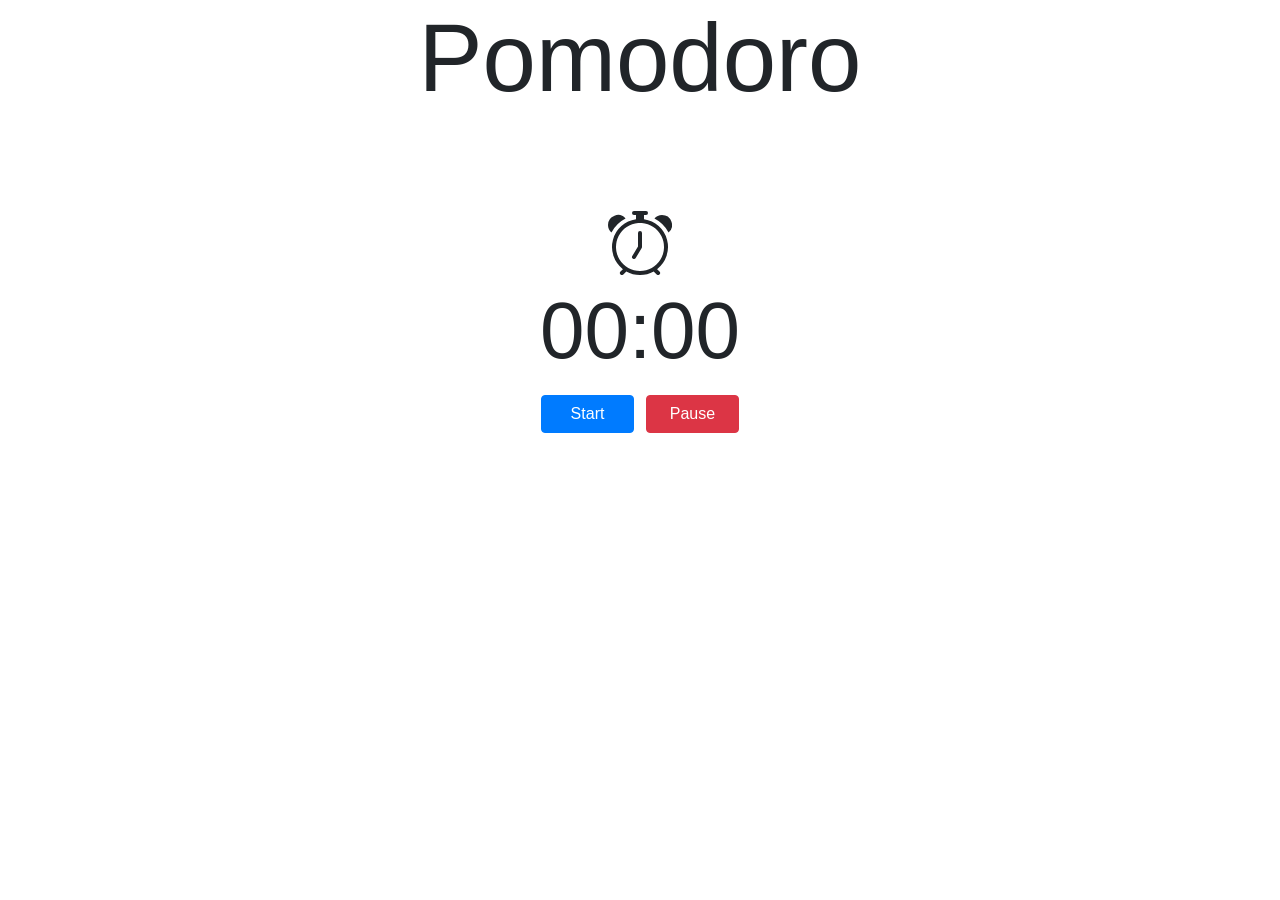
==== Projeto3/primeiro_site.html @ e766cbc6 "REcuperação dos arquivos" ====
<!DOCTYPE html>
<html lang="en">
<head>
    <link rel="stylesheet" href="https://stackpath.bootstrapcdn.com/bootstrap/4.5.2/css/bootstrap.min.css" integrity="sha384-JcKb8q3iqJ61gNV9KGb8thSsNjpSL0n8PARn9HuZOnIxN0hoP+VmmDGMN5t9UJ0Z" crossorigin="anonymous">
<script src="https://code.jquery.com/jquery-3.5.1.slim.min.js" integrity="sha384-DfXdz2htPH0lsSSs5nCTpuj/zy4C+OGpamoFVy38MVBnE+IbbVYUew+OrCXaRkfj" crossorigin="anonymous"></script>
<script src="https://cdn.jsdelivr.net/npm/popper.js@1.16.1/dist/umd/popper.min.js" integrity="sha384-9/reFTGAW83EW2RDu2S0VKaIzap3H66lZH81PoYlFhbGU+6BZp6G7niu735Sk7lN" crossorigin="anonymous"></script>
<script src="https://stackpath.bootstrapcdn.com/bootstrap/4.5.2/js/bootstrap.min.js" integrity="sha384-B4gt1jrGC7Jh4AgTPSdUtOBvfO8shuf57BaghqFfPlYxofvL8/KUEfYiJOMMV+rV" crossorigin="anonymous"></script>

<meta charset="utf-8">
<title>Get Text Input Field Value in JavaScript</title>
<script src="js/Timer.js"></script>
</head>
<style>  
    #teste{
        font-size: 5em;
    }
</style>
<body>   
    <div class="container">
        <header class='display-1 text-center pb-5'>Pomodoro</header>
        <div id="clock" class="text-center pt-5">
            <svg width="4em" height="4em" viewBox="0 0 16 16" class="bi bi-alarm" fill="currentColor" xmlns="http://www.w3.org/2000/svg">
                <path fill-rule="evenodd" d="M6.5 0a.5.5 0 0 0 0 1H7v1.07a7.001 7.001 0 0 0-3.273 12.474l-.602.602a.5.5 0 0 0 .707.708l.746-.746A6.97 6.97 0 0 0 8 16a6.97 6.97 0 0 0 3.422-.892l.746.746a.5.5 0 0 0 .707-.708l-.601-.602A7.001 7.001 0 0 0 9 2.07V1h.5a.5.5 0 0 0 0-1h-3zm1.038 3.018a6.093 6.093 0 0 1 .924 0 6 6 0 1 1-.924 0zM8.5 5.5a.5.5 0 0 0-1 0v3.362l-1.429 2.38a.5.5 0 1 0 .858.515l1.5-2.5A.5.5 0 0 0 8.5 9V5.5zM0 3.5c0 .753.333 1.429.86 1.887A8.035 8.035 0 0 1 4.387 1.86 2.5 2.5 0 0 0 0 3.5zM13.5 1c-.753 0-1.429.333-1.887.86a8.035 8.035 0 0 1 3.527 3.527A2.5 2.5 0 0 0 13.5 1z"/>
              </svg>
            <h1 id="teste" class="pt-2 ">00:00</h1>
            <div  class="pt-2">
                <button class="btn btn-primary mr-1 col-1" id="start" onclick="start();" >Start</button>
                <button class="btn btn-danger col-1 ml-1" id="pause" onclick="pause();">Pause</button>

            </div>
        </div>
    </div>
    
</body>
</html>
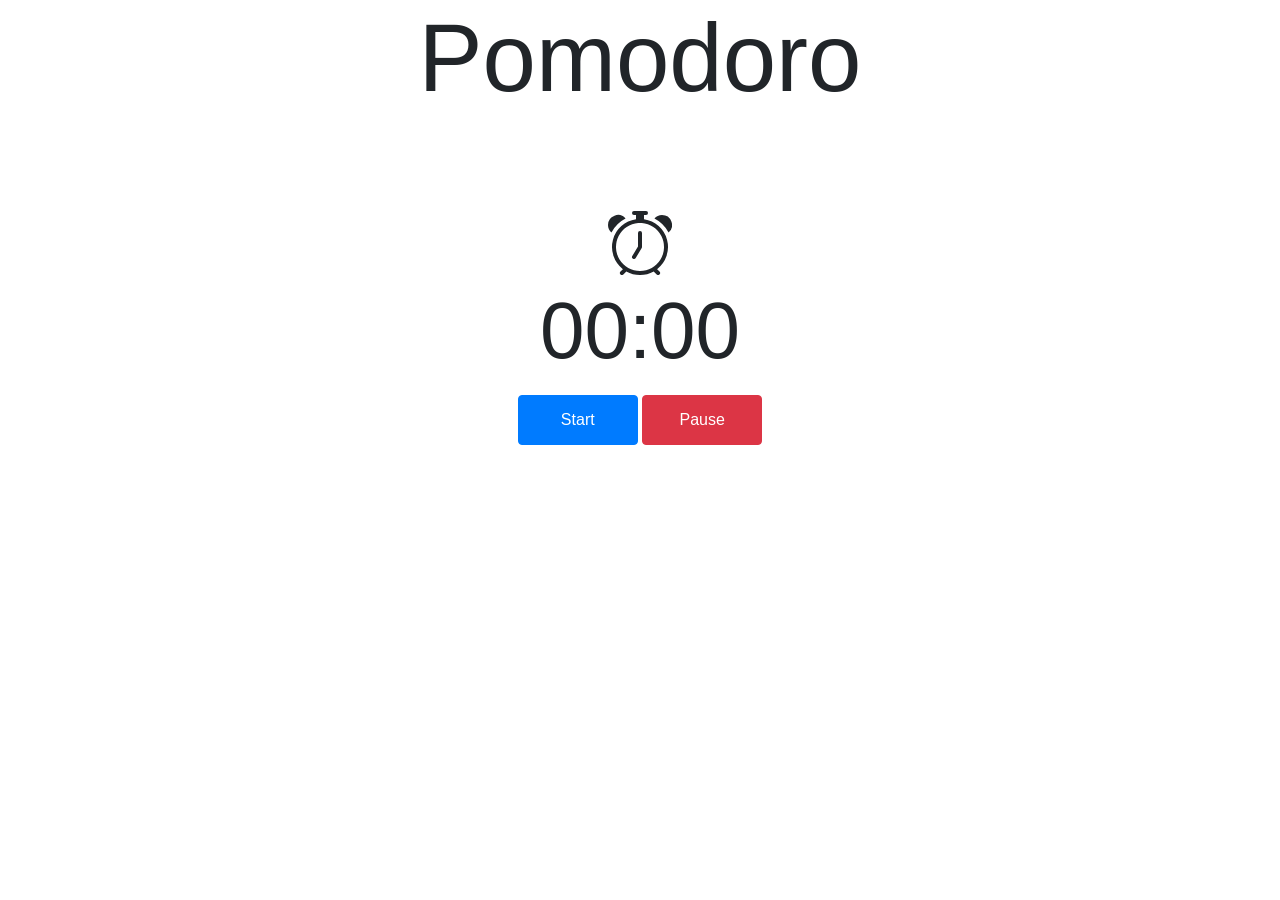
==== commit 1f109808: "Update primeiro_site.html att buttons" ====
--- a/Projeto3/primeiro_site.html
+++ b/Projeto3/primeiro_site.html
@@ -14,6 +14,11 @@
     #teste{
         font-size: 5em;
     }
+    #start,#pause{
+        min-height: 50px;
+        width: 120px;
+        
+    }
 </style>
 <body>   
     <div class="container">
@@ -24,12 +29,12 @@
               </svg>
             <h1 id="teste" class="pt-2 ">00:00</h1>
             <div  class="pt-2">
-                <button class="btn btn-primary mr-1 col-1" id="start" onclick="start();" >Start</button>
-                <button class="btn btn-danger col-1 ml-1" id="pause" onclick="pause();">Pause</button>
+                <button class="btn btn-primary  " id="start" onclick="start();" >Start</button>
+                <button class="btn btn-danger  " id="pause" onclick="pause();">Pause</button>
 
             </div>
         </div>
     </div>
     
 </body>
-</html>+</html>
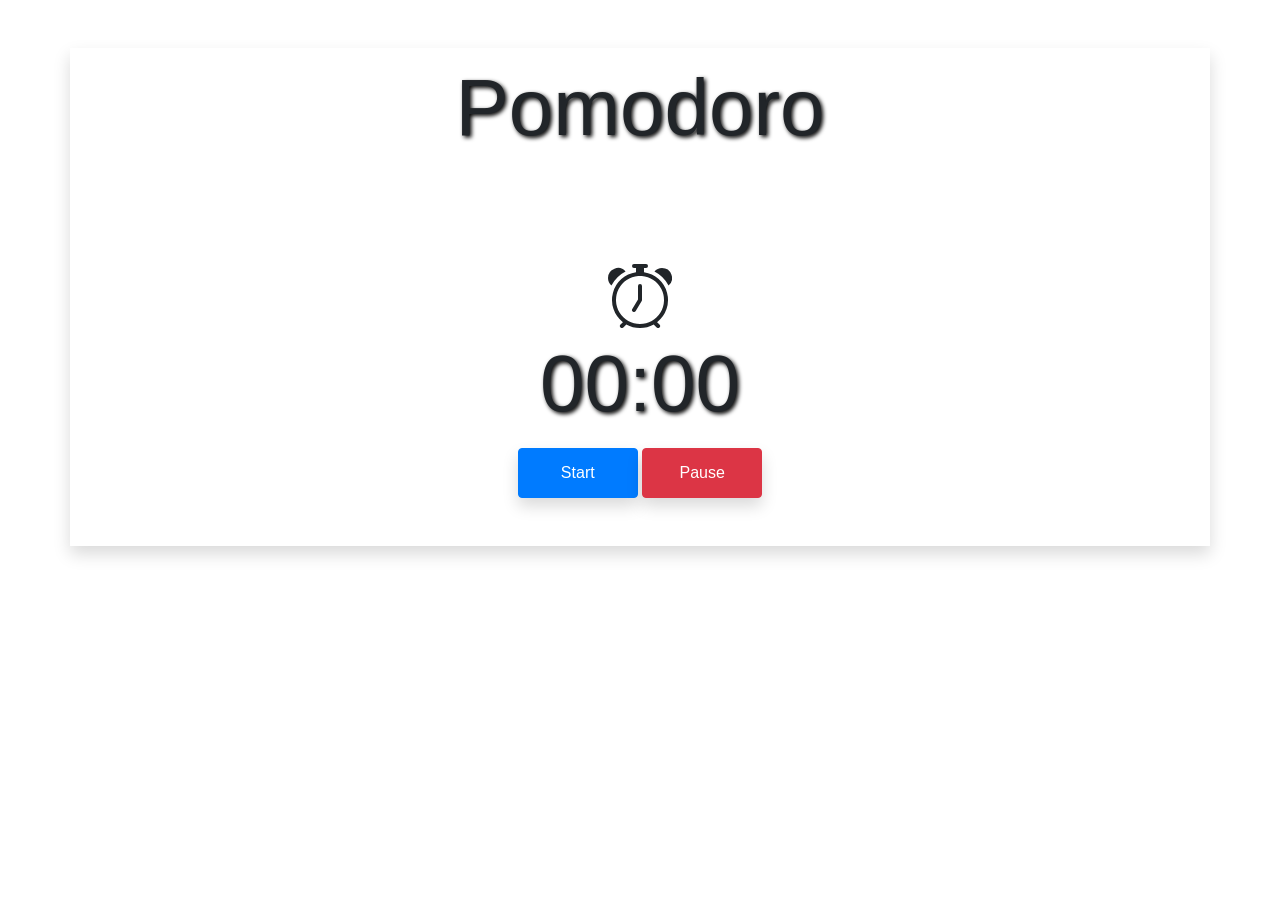
==== commit 887d7ec9: "Update primeiro_site.html a" ====
--- a/Projeto3/primeiro_site.html
+++ b/Projeto3/primeiro_site.html
@@ -8,7 +8,7 @@
 
 <meta charset="utf-8">
 <title>Get Text Input Field Value in JavaScript</title>
-<script src="js/Timer.js"></script>
+<script src="https://arthurleal98.github.io/Estudos/Projeto3/js/Timer.js"></script>
 </head>
 <style>  
     #teste{
@@ -19,18 +19,29 @@
         width: 120px;
         
     }
+    header{
+        
+        font-size: 5em;
+        text-shadow: 2px 2px 4px #000000;
+
+    }
+    h1 {
+  
+        text-shadow: 2px 2px 4px #000000;
+    }
+}
 </style>
-<body>   
-    <div class="container">
-        <header class='display-1 text-center pb-5'>Pomodoro</header>
+<body >   
+    <div class="container shadow mt-5 ">
+        <header class='text-center pb-5'>Pomodoro</header>
         <div id="clock" class="text-center pt-5">
             <svg width="4em" height="4em" viewBox="0 0 16 16" class="bi bi-alarm" fill="currentColor" xmlns="http://www.w3.org/2000/svg">
                 <path fill-rule="evenodd" d="M6.5 0a.5.5 0 0 0 0 1H7v1.07a7.001 7.001 0 0 0-3.273 12.474l-.602.602a.5.5 0 0 0 .707.708l.746-.746A6.97 6.97 0 0 0 8 16a6.97 6.97 0 0 0 3.422-.892l.746.746a.5.5 0 0 0 .707-.708l-.601-.602A7.001 7.001 0 0 0 9 2.07V1h.5a.5.5 0 0 0 0-1h-3zm1.038 3.018a6.093 6.093 0 0 1 .924 0 6 6 0 1 1-.924 0zM8.5 5.5a.5.5 0 0 0-1 0v3.362l-1.429 2.38a.5.5 0 1 0 .858.515l1.5-2.5A.5.5 0 0 0 8.5 9V5.5zM0 3.5c0 .753.333 1.429.86 1.887A8.035 8.035 0 0 1 4.387 1.86 2.5 2.5 0 0 0 0 3.5zM13.5 1c-.753 0-1.429.333-1.887.86a8.035 8.035 0 0 1 3.527 3.527A2.5 2.5 0 0 0 13.5 1z"/>
               </svg>
             <h1 id="teste" class="pt-2 ">00:00</h1>
-            <div  class="pt-2">
-                <button class="btn btn-primary  " id="start" onclick="start();" >Start</button>
-                <button class="btn btn-danger  " id="pause" onclick="pause();">Pause</button>
+            <div  class="pt-2 pb-5">
+                <button class="btn btn-primary  shadow" id="start" onclick="start();" >Start</button>
+                <button class="btn btn-danger shadow " id="pause" onclick="pause();">Pause</button>
 
             </div>
         </div>
